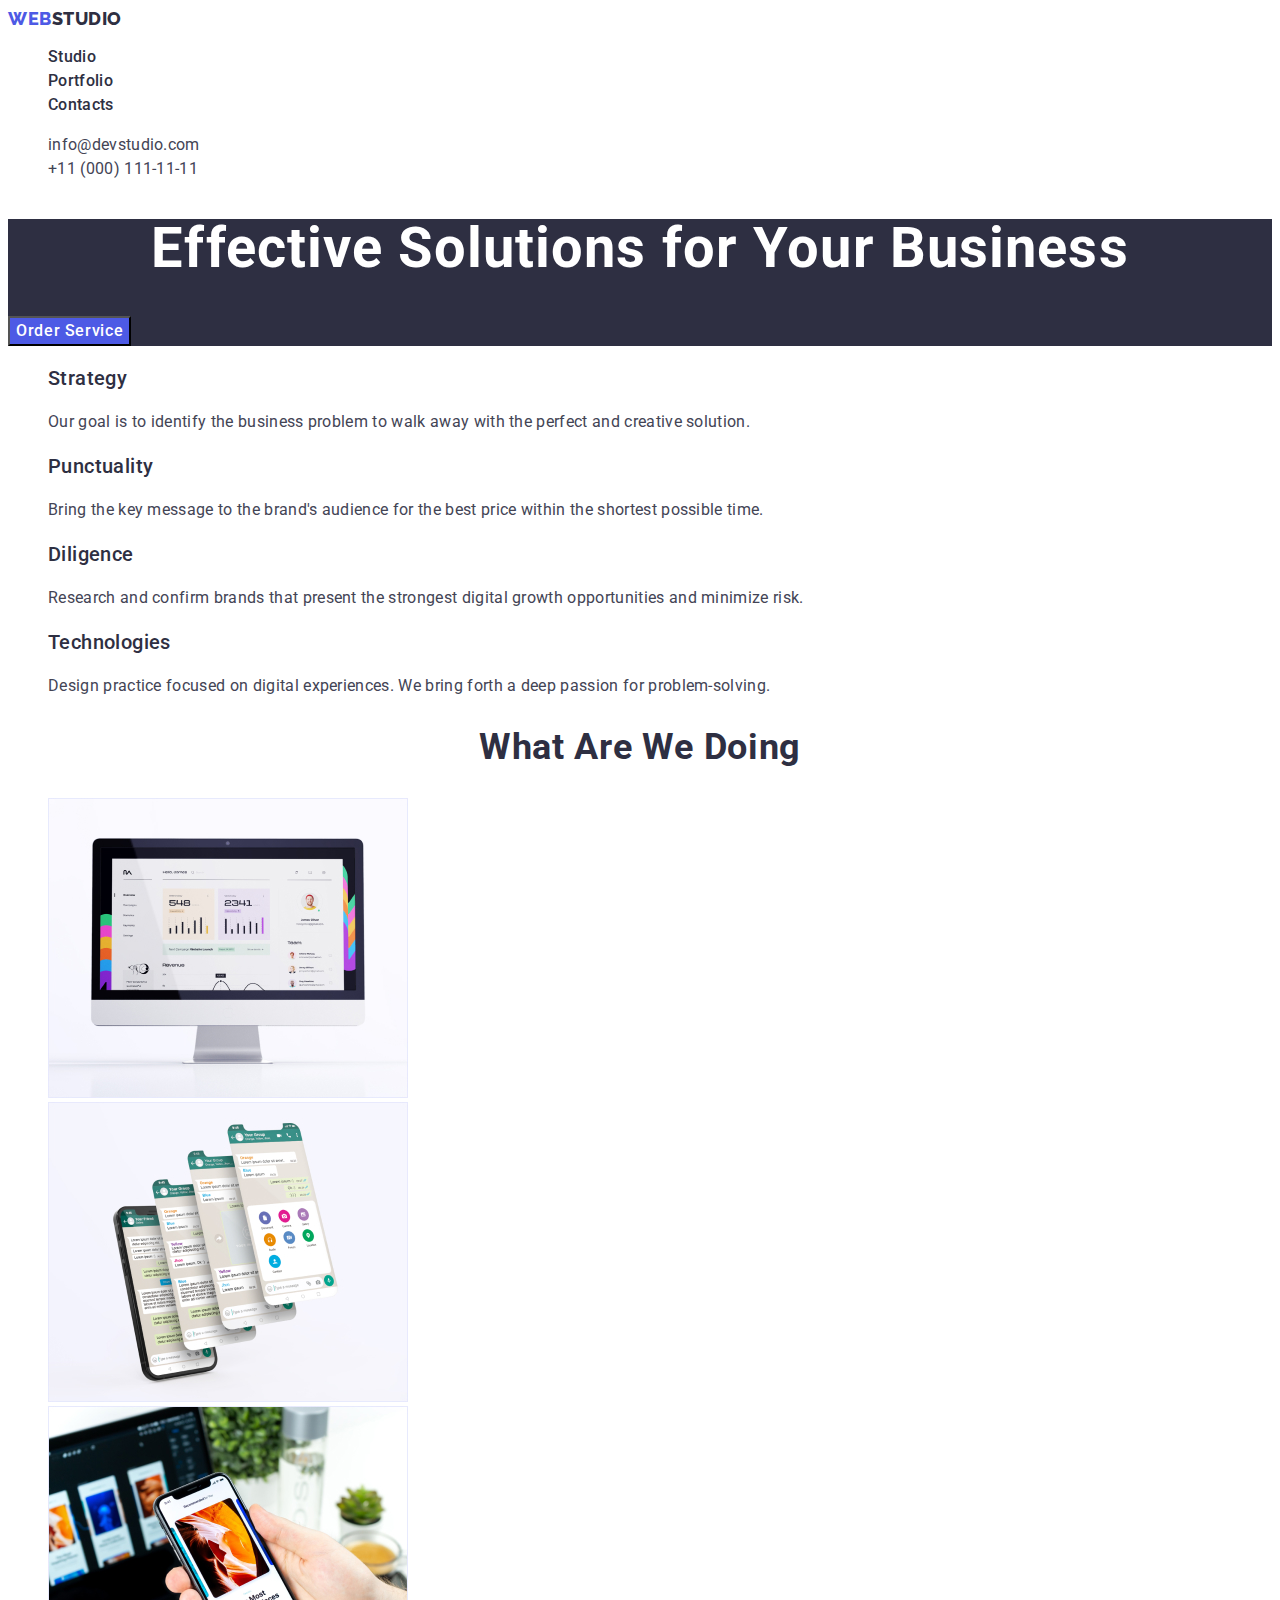
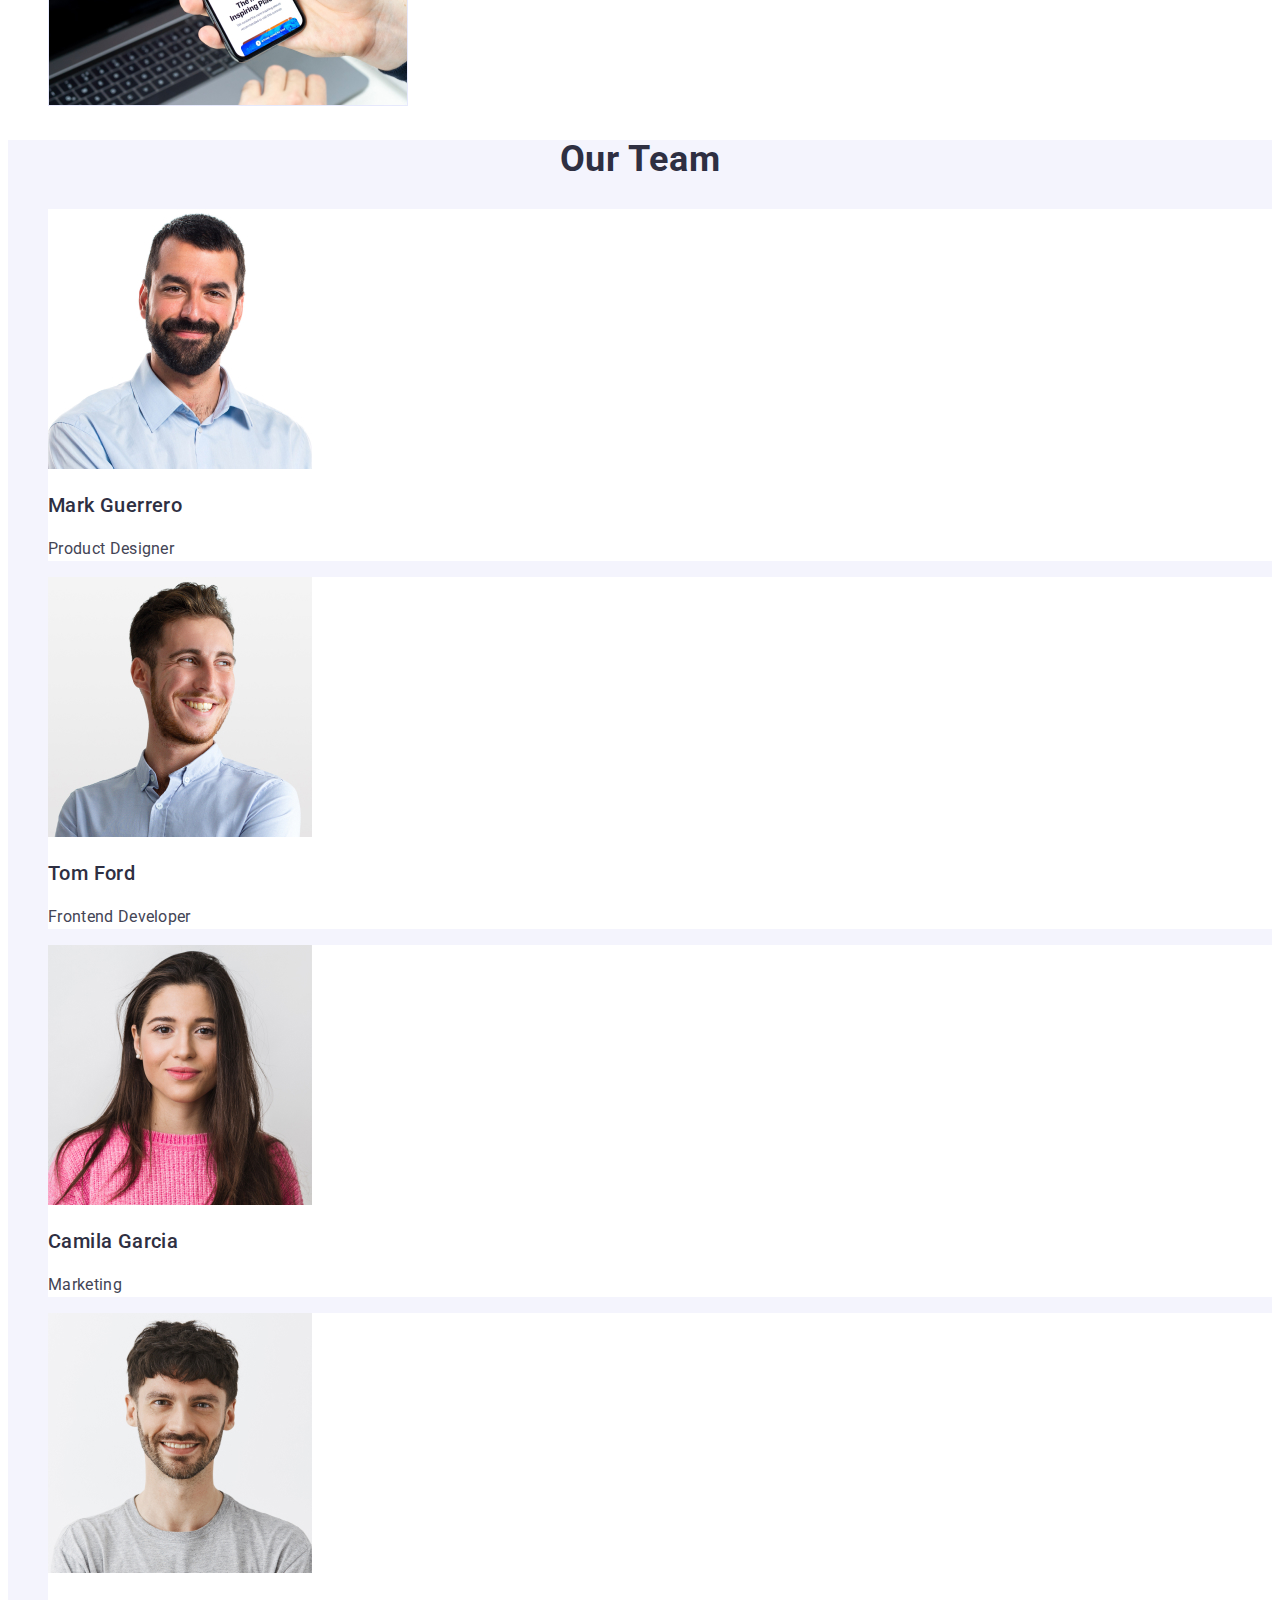
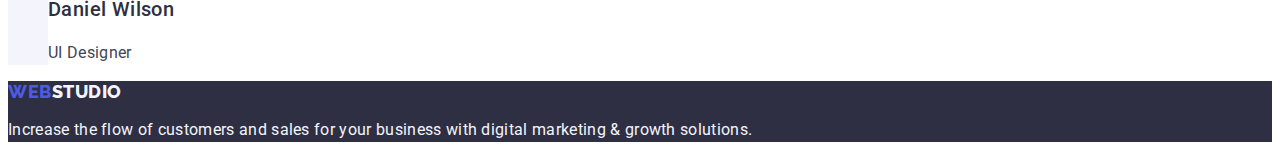
==== index.html @ 411c007d "Initial commit" ====
<!DOCTYPE html>
<html lang="en">
  <head>
    <meta charset="UTF-8" />
    <meta http-equiv="X-UA-Compatible" content="IE=edge" />
    <meta name="viewport" content="width=device-width, initial-scale=1.0" />
    <title>Webstudio</title>
    <link rel="preconnect" href="https://fonts.googleapis.com" />
    <link rel="preconnect" href="https://fonts.gstatic.com" crossorigin />
    <link
      href="https://fonts.googleapis.com/css2?family=Raleway:wght@800&family=Roboto:wght@400;500;700&display=swap"
      rel="stylesheet"
    />
    <link rel="stylesheet" href="./css/styles.css" />
  </head>
  <body>
    <header>
      <nav>
        <a class="logo link" href="./index.html"
          >Web<span class="accent">Studio</span>
        </a>
        <ul class="list">
          <li>
            <a class="nav link" href="./index.html">Studio</a>
          </li>
          <li>
            <a class="nav link" href="./portfolio.html">Portfolio</a>
          </li>
          <li>
            <a class="nav link" href="">Contacts</a>
          </li>
        </ul>
      </nav>
      <address class="address">
        <ul class="list">
          <li>
            <a class="address-text link" href="mailto:info@devstudio.com"
              >info@devstudio.com
            </a>
          </li>
          <li>
            <a class="address-text link" href="tel:+110001111111"
              >+11 (000) 111-11-11
            </a>
          </li>
        </ul>
      </address>
    </header>
    <main>
      <section class="hero">
        <h1 class="hero-title">Effective Solutions for Your Business</h1>
        <button class="button-form" type="button">Order Service</button>
      </section>
      <section>
        <h2 hidden class="section-title">Features</h2>
        <ul class="list">
          <li>
            <h3 class="subtitle">Strategy</h3>
            <p class="section-text">
              Our goal is to identify the business problem to walk away with the
              perfect and creative solution.
            </p>
          </li>
          <li>
            <h3 class="subtitle">Punctuality</h3>
            <p class="section-text">
              Bring the key message to the brand's audience for the best price
              within the shortest possible time.
            </p>
          </li>
          <li>
            <h3 class="subtitle">Diligence</h3>
            <p class="section-text">
              Research and confirm brands that present the strongest digital
              growth opportunities and minimize risk.
            </p>
          </li>
          <li>
            <h3 class="subtitle">Technologies</h3>
            <p class="section-text">
              Design practice focused on digital experiences. We bring forth a
              deep passion for problem-solving.
            </p>
          </li>
        </ul>
      </section>
      <section>
        <h2 class="section-title">What are we doing</h2>
        <ul class="list">
          <li>
            <img
              src="./images/our_work/img-1.jpg"
              alt="imagine_1"
              width="360"
              height="300"
            />
          </li>
          <li>
            <img
              src="./images/our_work/img-2.jpg"
              alt="imagine_2"
              width="360"
              height="300"
            />
          </li>
          <li>
            <img
              src="./images/our_work/img-3.jpg"
              alt="imagine_3"
              width="360"
              height="300"
            />
          </li>
        </ul>
      </section>
      <section class="team">
        <h2 class="section-title">Our Team</h2>
        <ul class="list">
          <li class="list-item">
            <img
              src="./images/team/img-1.jpg"
              alt="Mark"
              width="264"
              height="260"
            />
            <h3 class="subtitle">Mark Guerrero</h3>
            <p class="section-text">Product Designer</p>
          </li>
          <li class="list-item">
            <img
              src="./images/team/img-2.jpg"
              alt="Tom"
              width="264"
              height="260"
            />
            <h3 class="subtitle">Tom Ford</h3>
            <p class="section-text">Frontend Developer</p>
          </li>
          <li class="list-item">
            <img
              src="./images/team/img-3.jpg"
              alt="Camila"
              width="264"
              height="260"
            />
            <h3 class="subtitle">Camila Garcia</h3>
            <p class="section-text">Marketing</p>
          </li>
          <li class="list-item">
            <img
              src="./images/team/img-4.jpg"
              alt="Daniel"
              width="264"
              height="260"
            />
            <h3 class="subtitle">Daniel Wilson</h3>
            <p class="section-text">UI Designer</p>
          </li>
        </ul>
      </section>
    </main>
    <footer class="footer">
      <a class="logo link" href="./index.html"
        >Web<span class="sub-accent">Studio</span></a
      >
      <p class="section-text text-color">
        Increase the flow of customers and sales for your business with digital
        marketing & growth solutions.
      </p>
    </footer>
  </body>
</html>
---- css/styles.css ----
:root {
  --iris: #4d5ae5;
  --ocean: #404bbf;
  --navyblue: #2e2f42;
  --green: #31d0aa;
  --slate: #434455;
  --lightslate: #8e8f99;
  --cornflower: #e7e9fc;
  --cloud: #f4f4fd;
  --navybluemodal: #2e2f42;
  --grey: #2e2f42;
  --white: #ffffff;
  --dairy: #fcfcfc;
}

body {
  font-family: "Roboto", sans-serif;

  color: var(--slate);
  background-color: var(--white);
}

.logo {
  font-family: "Raleway", sans-serif;
  font-weight: 800;
  font-size: 18px;
  line-height: 1.17;
  letter-spacing: 0.03em;
  text-transform: uppercase;

  color: var(--iris);
}

.link {
  text-decoration: none;
}

.accent {
  color: var(--navyblue);
}

.sub-accent {
  color: var(--cloud);
}

.list {
  list-style: none;
}

.nav {
  font-weight: 500;
  font-size: 16px;
  line-height: 1.5;
  letter-spacing: 0.02em;

  color: var(--navyblue);
}

.nav:hover,
.nav:focus {
  color: var(--ocean);
}

.address {
  font-style: normal;
}

.address-text {
  font-weight: 400;
  font-size: 16px;
  line-height: 1.5;
  letter-spacing: 0.02em;
  text-decoration: none;

  color: var(--slate);
}

.address-text:hover,
.address-text:focus {
  color: var(--ocean);
}

.hero {
  background-color: var(--grey);
}

.hero-title {
  font-weight: 700;
  font-size: 56px;
  line-height: 1.07;
  letter-spacing: 0.02em;
  text-align: center;
  color: var(--white);
}

.button-form {
  font-family: "Roboto", sans-serif;
  font-weight: 500;
  font-size: 16px;
  line-height: 1.5;
  letter-spacing: 0.04em;
  cursor: pointer;

  background-color: var(--iris);
  color: var(--white);
}

.button-form:hover,
.button-form:focus {
  background-color: var(--ocean);
}

.section-title {
  font-weight: 700;
  font-size: 36px;
  line-height: 1.11;
  letter-spacing: 0.02em;
  text-transform: capitalize;
  text-align: center;

  color: var(--navyblue);
}

.subtitle {
  font-weight: 500;
  font-size: 20px;
  line-height: 1.2;
  letter-spacing: 0.02em;

  color: var(--navyblue);
}

.team {
  background-color: var(--cloud);
}

.list-item {
  background-color: var(--white);
}

.footer {
  background-color: var(--navyblue);
}

.portfolio-title {
  font-weight: 700;
  font-size: 56px;
  line-height: 1.07;
  letter-spacing: 0.02em;
  text-align: center;

  color: var(--navyblue);
}

.button-filter {
  font-family: "Roboto", sans-serif;
  font-weight: 500;
  font-size: 16px;
  line-height: 1.5;
  letter-spacing: 0.04em;
  cursor: pointer;

  color: var(--iris);
  background-color: var(--cloud);
}

.button-filter:hover,
.button-filter:focus {
  color: var(--white);
  background-color: var(--ocean);
}

.section-text {
  font-size: 16px;
  line-height: 1.5;
  letter-spacing: 0.02em;

  color: var(--slate);
}

.text-color {
  color: var(--cloud);
}
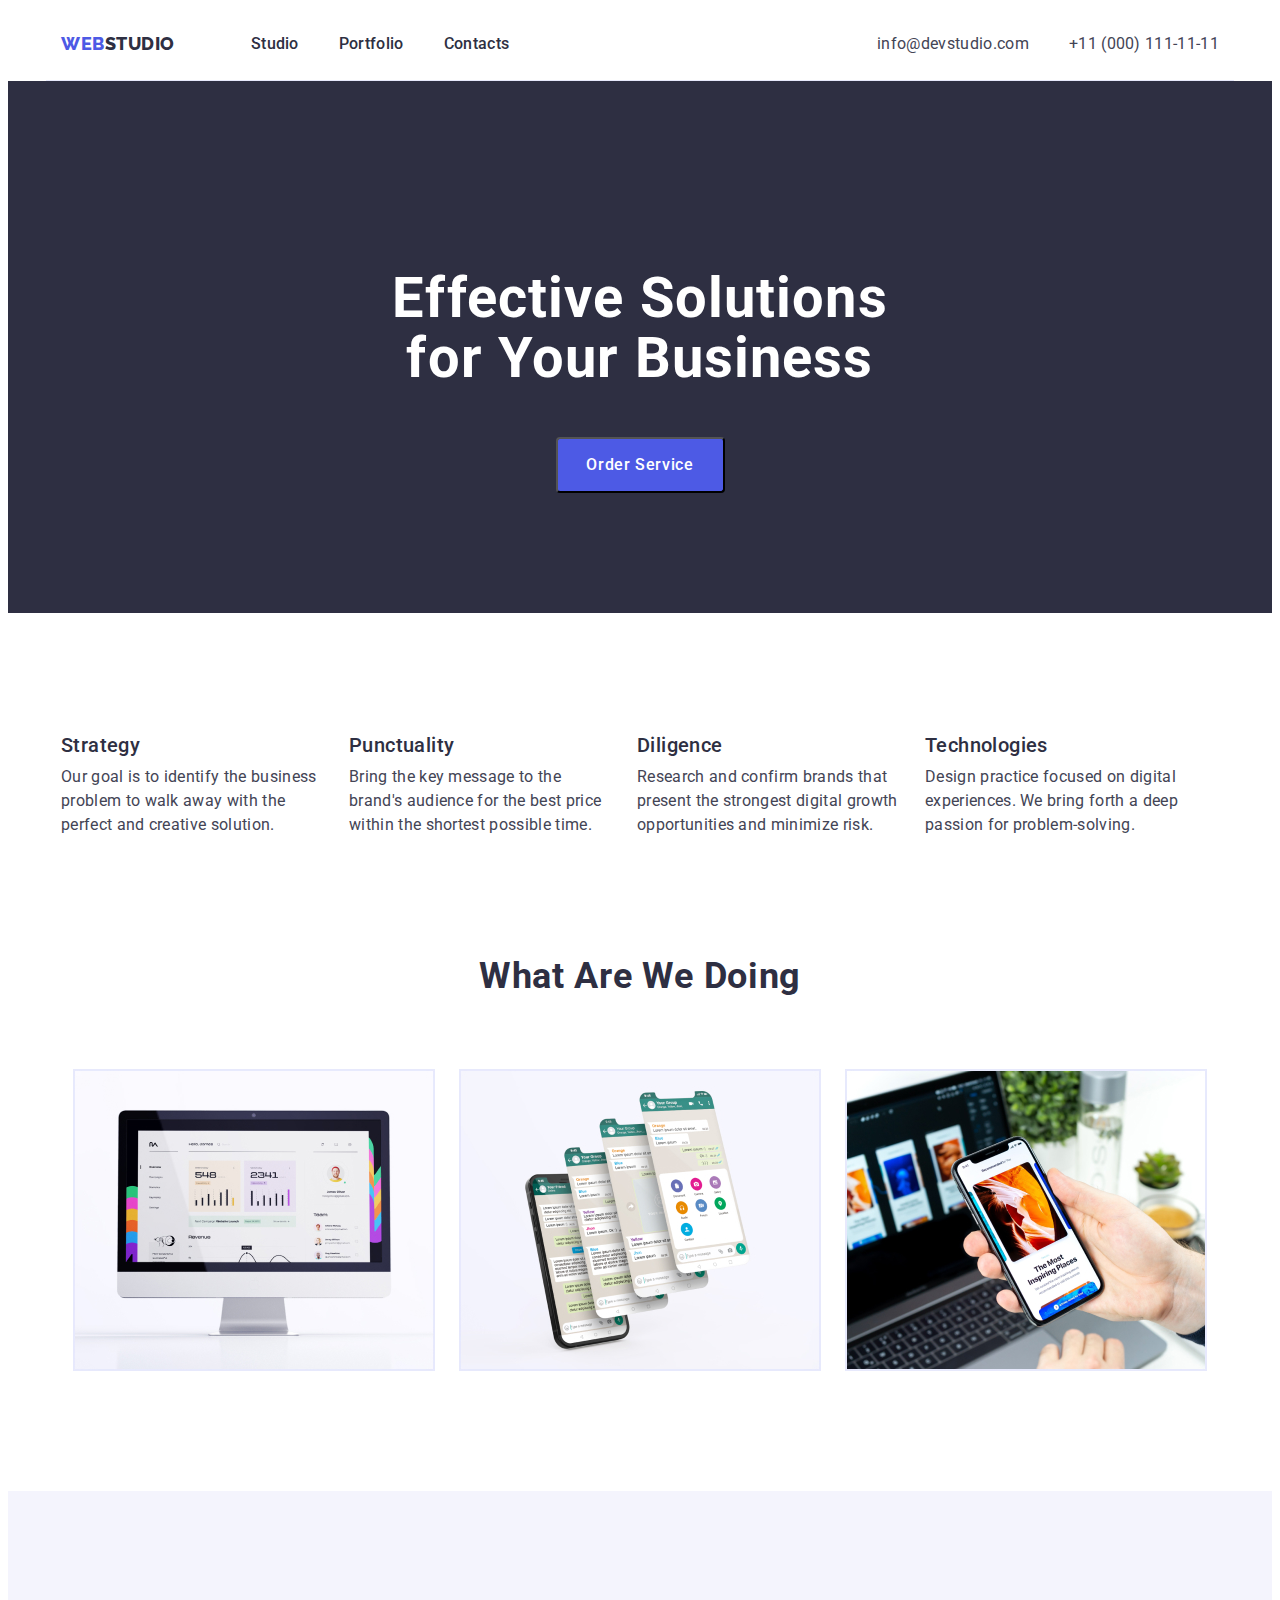
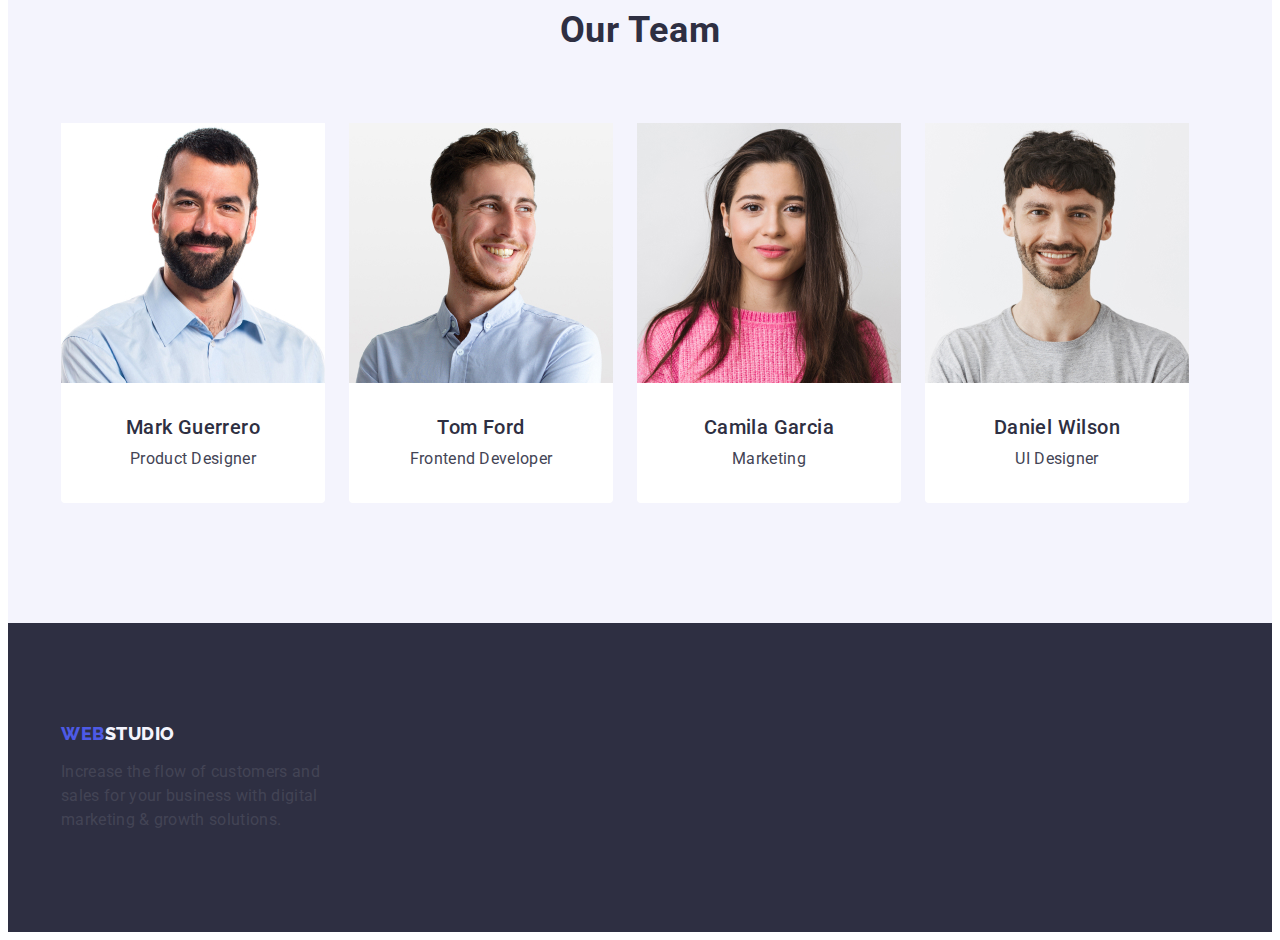
==== commit f3dff00f: "hw-3" ====
--- a/index.html
+++ b/index.html
@@ -11,162 +11,189 @@
       href="https://fonts.googleapis.com/css2?family=Raleway:wght@800&family=Roboto:wght@400;500;700&display=swap"
       rel="stylesheet"
     />
+    <link
+      rel="stylesheet"
+      href="https://cdnjs.cloudflare.com/ajax/libs/modern-normalize/1.1.0/modern-normalize.min.css"
+      integrity="sha512-wpPYUAdjBVSE4KJnH1VR1HeZfpl1ub8YT/NKx4PuQ5NmX2tKuGu6U/JRp5y+Y8XG2tV+wKQpNHVUX03MfMFn9Q=="
+      crossorigin="anonymous"
+      referrerpolicy="no-referrer"
+    />
     <link rel="stylesheet" href="./css/styles.css" />
   </head>
   <body>
     <header>
-      <nav>
-        <a class="logo link" href="./index.html"
-          >Web<span class="accent">Studio</span>
-        </a>
-        <ul class="list">
-          <li>
-            <a class="nav link" href="./index.html">Studio</a>
-          </li>
-          <li>
-            <a class="nav link" href="./portfolio.html">Portfolio</a>
-          </li>
-          <li>
-            <a class="nav link" href="">Contacts</a>
-          </li>
-        </ul>
-      </nav>
-      <address class="address">
-        <ul class="list">
-          <li>
-            <a class="address-text link" href="mailto:info@devstudio.com"
-              >info@devstudio.com
-            </a>
-          </li>
-          <li>
-            <a class="address-text link" href="tel:+110001111111"
-              >+11 (000) 111-11-11
-            </a>
-          </li>
-        </ul>
-      </address>
+      <div class="header-container container">
+        <nav class="nav-list">
+          <a class="logo link" href="./index.html"
+            >Web<span class="accent">Studio</span>
+          </a>
+          <ul class="header-list list">
+            <li>
+              <a class="nav link" href="./index.html">Studio</a>
+            </li>
+            <li>
+              <a class="nav link" href="./portfolio.html">Portfolio</a>
+            </li>
+            <li>
+              <a class="nav link" href="">Contacts</a>
+            </li>
+          </ul>
+        </nav>
+        <address class="address">
+          <ul class="address-list list">
+            <li>
+              <a class="address-text link" href="mailto:info@devstudio.com"
+                >info@devstudio.com
+              </a>
+            </li>
+            <li>
+              <a class="address-text link" href="tel:+110001111111"
+                >+11 (000) 111-11-11
+              </a>
+            </li>
+          </ul>
+        </address>
+      </div>
     </header>
     <main>
-      <section class="hero">
-        <h1 class="hero-title">Effective Solutions for Your Business</h1>
-        <button class="button-form" type="button">Order Service</button>
+      <section class="hero section">
+        <div class="container">
+          <h1 class="hero-title">Effective Solutions for Your Business</h1>
+          <button class="button-form" type="button">Order Service</button>
+        </div>
       </section>
-      <section>
-        <h2 hidden class="section-title">Features</h2>
-        <ul class="list">
-          <li>
-            <h3 class="subtitle">Strategy</h3>
-            <p class="section-text">
-              Our goal is to identify the business problem to walk away with the
-              perfect and creative solution.
-            </p>
-          </li>
-          <li>
-            <h3 class="subtitle">Punctuality</h3>
-            <p class="section-text">
-              Bring the key message to the brand's audience for the best price
-              within the shortest possible time.
-            </p>
-          </li>
-          <li>
-            <h3 class="subtitle">Diligence</h3>
-            <p class="section-text">
-              Research and confirm brands that present the strongest digital
-              growth opportunities and minimize risk.
-            </p>
-          </li>
-          <li>
-            <h3 class="subtitle">Technologies</h3>
-            <p class="section-text">
-              Design practice focused on digital experiences. We bring forth a
-              deep passion for problem-solving.
-            </p>
-          </li>
-        </ul>
+      <section class="features section">
+        <div class="container">
+          <h2 class="visually-hidden section-title">Features</h2>
+          <ul class="features-container list">
+            <li class="features-item">
+              <h3 class="subtitle">Strategy</h3>
+              <p class="section-text">
+                Our goal is to identify the business problem to walk away with
+                the perfect and creative solution.
+              </p>
+            </li>
+            <li class="features-item">
+              <h3 class="subtitle">Punctuality</h3>
+              <p class="section-text">
+                Bring the key message to the brand's audience for the best price
+                within the shortest possible time.
+              </p>
+            </li>
+            <li class="features-item">
+              <h3 class="subtitle">Diligence</h3>
+              <p class="section-text">
+                Research and confirm brands that present the strongest digital
+                growth opportunities and minimize risk.
+              </p>
+            </li>
+            <li class="features-item">
+              <h3 class="subtitle">Technologies</h3>
+              <p class="section-text">
+                Design practice focused on digital experiences. We bring forth a
+                deep passion for problem-solving.
+              </p>
+            </li>
+          </ul>
+        </div>
       </section>
-      <section>
-        <h2 class="section-title">What are we doing</h2>
-        <ul class="list">
-          <li>
-            <img
-              src="./images/our_work/img-1.jpg"
-              alt="imagine_1"
-              width="360"
-              height="300"
-            />
-          </li>
-          <li>
-            <img
-              src="./images/our_work/img-2.jpg"
-              alt="imagine_2"
-              width="360"
-              height="300"
-            />
-          </li>
-          <li>
-            <img
-              src="./images/our_work/img-3.jpg"
-              alt="imagine_3"
-              width="360"
-              height="300"
-            />
-          </li>
-        </ul>
+      <section class="section">
+        <div class="container">
+          <h2 class="section-title">What are we doing</h2>
+          <ul class="list works-list">
+            <li class="works-item">
+              <img
+                src="./images/our_work/img-1.jpg"
+                alt="imagine_1"
+                width="360"
+                height="300"
+              />
+            </li>
+            <li class="works-item">
+              <img
+                src="./images/our_work/img-2.jpg"
+                alt="imagine_2"
+                width="360"
+                height="300"
+              />
+            </li>
+            <li class="works-item">
+              <img
+                src="./images/our_work/img-3.jpg"
+                alt="imagine_3"
+                width="360"
+                height="300"
+              />
+            </li>
+          </ul>
+        </div>
       </section>
-      <section class="team">
-        <h2 class="section-title">Our Team</h2>
-        <ul class="list">
-          <li class="list-item">
-            <img
-              src="./images/team/img-1.jpg"
-              alt="Mark"
-              width="264"
-              height="260"
-            />
-            <h3 class="subtitle">Mark Guerrero</h3>
-            <p class="section-text">Product Designer</p>
-          </li>
-          <li class="list-item">
-            <img
-              src="./images/team/img-2.jpg"
-              alt="Tom"
-              width="264"
-              height="260"
-            />
-            <h3 class="subtitle">Tom Ford</h3>
-            <p class="section-text">Frontend Developer</p>
-          </li>
-          <li class="list-item">
-            <img
-              src="./images/team/img-3.jpg"
-              alt="Camila"
-              width="264"
-              height="260"
-            />
-            <h3 class="subtitle">Camila Garcia</h3>
-            <p class="section-text">Marketing</p>
-          </li>
-          <li class="list-item">
-            <img
-              src="./images/team/img-4.jpg"
-              alt="Daniel"
-              width="264"
-              height="260"
-            />
-            <h3 class="subtitle">Daniel Wilson</h3>
-            <p class="section-text">UI Designer</p>
-          </li>
-        </ul>
+      <section class="team section">
+        <div class="container">
+          <h2 class="section-title">Our Team</h2>
+          <ul class="list team-list">
+            <li class="team-item">
+              <img
+                src="./images/team/img-1.jpg"
+                alt="Mark"
+                width="264"
+                height="260"
+              />
+              <div class="descr">
+                <h3 class="subtitle">Mark Guerrero</h3>
+                <p class="section-text">Product Designer</p>
+              </div>
+            </li>
+            <li class="team-item">
+              <img
+                src="./images/team/img-2.jpg"
+                alt="Tom"
+                width="264"
+                height="260"
+              />
+              <div class="descr">
+                <h3 class="subtitle">Tom Ford</h3>
+                <p class="section-text">Frontend Developer</p>
+              </div>
+            </li>
+            <li class="team-item">
+              <img
+                src="./images/team/img-3.jpg"
+                alt="Camila"
+                width="264"
+                height="260"
+              />
+              <div class="descr">
+                <h3 class="subtitle">Camila Garcia</h3>
+                <p class="section-text">Marketing</p>
+              </div>
+            </li>
+            <li class="team-item">
+              <img
+                src="./images/team/img-4.jpg"
+                alt="Daniel"
+                width="264"
+                height="260"
+              />
+              <div class="descr">
+                <h3 class="subtitle">Daniel Wilson</h3>
+                <p class="section-text">UI Designer</p>
+              </div>
+            </li>
+          </ul>
+        </div>
       </section>
     </main>
     <footer class="footer">
-      <a class="logo link" href="./index.html"
-        >Web<span class="sub-accent">Studio</span></a
-      >
-      <p class="section-text text-color">
-        Increase the flow of customers and sales for your business with digital
-        marketing & growth solutions.
-      </p>
+      <div class="container footer-container">
+        <a class="logo link logo-footer" href="./index.html"
+          >Web<span class="sub-accent">Studio</span></a
+        >
+        <p class="section-text footer-text">
+          Increase the flow of customers and sales for your business with
+          digital marketing & growth solutions.
+        </p>
+      </div>
     </footer>
   </body>
 </html>
--- a/css/styles.css
+++ b/css/styles.css
@@ -15,9 +15,60 @@
 
 body {
   font-family: "Roboto", sans-serif;
-
   color: var(--slate);
   background-color: var(--white);
+}
+
+h1,
+h2,
+h3,
+h4,
+h5,
+h6,
+p {
+  margin: 0;
+}
+
+ul {
+  margin-top: 0;
+  margin-bottom: 0;
+  padding: 0;
+}
+
+img {
+  display: block;
+  max-width: 100%;
+  height: auto;
+}
+
+button {
+  cursor: pointer;
+}
+
+.list {
+  list-style: none;
+}
+
+.link {
+  text-decoration: none;
+}
+
+.container {
+  max-width: 1158px;
+  padding: 0 15px;
+  margin: 0 auto;
+
+  /* outline: 2px solid red;
+  outline-offset: -2px; */
+}
+
+.header-container {
+  display: flex;
+  align-items: center;
+
+  border-bottom-width: 1px;
+  border-bottom-style: solid;
+  border-bottom-color: var(--cornflower);
 }
 
 .logo {
@@ -28,11 +79,9 @@
   letter-spacing: 0.03em;
   text-transform: uppercase;
 
+  margin-right: 76px;
+
   color: var(--iris);
-}
-
-.link {
-  text-decoration: none;
 }
 
 .accent {
@@ -43,8 +92,17 @@
   color: var(--cloud);
 }
 
-.list {
-  list-style: none;
+.nav-list {
+  display: flex;
+  align-items: center;
+  margin-right: auto;
+}
+
+.header-list,
+.address-list {
+  display: flex;
+  align-items: center;
+  gap: 40px;
 }
 
 .nav {
@@ -53,6 +111,8 @@
   line-height: 1.5;
   letter-spacing: 0.02em;
 
+  display: block;
+  padding: 24px 0;
   color: var(--navyblue);
 }
 
@@ -72,6 +132,7 @@
   letter-spacing: 0.02em;
   text-decoration: none;
 
+  padding: 24px 0;
   color: var(--slate);
 }
 
@@ -80,8 +141,13 @@
   color: var(--ocean);
 }
 
+.section {
+  padding-bottom: 120px;
+}
+
 .hero {
   background-color: var(--grey);
+  padding-top: 188px;
 }
 
 .hero-title {
@@ -91,6 +157,11 @@
   letter-spacing: 0.02em;
   text-align: center;
   color: var(--white);
+
+  max-width: 496px;
+  margin-left: auto;
+  margin-right: auto;
+  margin-bottom: 48px;
 }
 
 .button-form {
@@ -99,7 +170,14 @@
   font-size: 16px;
   line-height: 1.5;
   letter-spacing: 0.04em;
-  cursor: pointer;
+
+  width: 169px;
+  height: 56px;
+  border-radius: 4px;
+  display: block;
+
+  margin-left: auto;
+  margin-right: auto;
 
   background-color: var(--iris);
   color: var(--white);
@@ -108,6 +186,23 @@
 .button-form:hover,
 .button-form:focus {
   background-color: var(--ocean);
+}
+
+.visually-hidden {
+  position: absolute;
+  width: 1px;
+  height: 1px;
+  margin: -1px;
+  border: 0;
+  padding: 0;
+  white-space: nowrap;
+  clip-path: inset(100%);
+  clip: rect(0 0 0 0);
+  overflow: hidden;
+}
+
+.features {
+  padding-top: 120px;
 }
 
 .section-title {
@@ -118,7 +213,29 @@
   text-transform: capitalize;
   text-align: center;
 
-  color: var(--navyblue);
+  margin-bottom: 72px;
+  color: var(--navyblue);
+}
+
+.features-container {
+  display: flex;
+  align-items: center;
+  gap: 24px;
+}
+
+.features-item {
+  width: 264px;
+}
+
+.works-list {
+  display: flex;
+  align-items: center;
+  justify-content: center;
+  gap: 24px;
+}
+
+.works-item {
+  border: 1px solid var(--cornflower);
 }
 
 .subtitle {
@@ -126,20 +243,107 @@
   font-size: 20px;
   line-height: 1.2;
   letter-spacing: 0.02em;
+  margin-bottom: 8px;
 
   color: var(--navyblue);
 }
 
 .team {
+  padding-top: 120px;
   background-color: var(--cloud);
 }
 
-.list-item {
+.team-list {
+  display: flex;
+  align-items: center;
+  flex-wrap: wrap;
+  gap: 24px;
+}
+
+.team-item {
+  border-bottom-left-radius: 4px;
+  border-bottom-right-radius: 4px;
+  width: calc(100% - 72px) / 4;
+
   background-color: var(--white);
+}
+
+.descr {
+  padding: 32px 16px;
+  text-align: center;
+}
+
+.card-item {
+  margin-right: 0;
+  margin-bottom: 0;
+}
+
+.card-descr {
+  padding: 32px 0;
+  border: 1px solid var(--cornflower);
+  border-top: none;
 }
 
 .footer {
   background-color: var(--navyblue);
+}
+
+.footer-container {
+  display: block;
+  padding-top: 100px;
+  padding-bottom: 100px;
+}
+
+.logo-footer {
+  display: inline-block;
+  margin-bottom: 16px;
+}
+
+.footer-text {
+  display: flex;
+  width: 264px;
+  color: var(--cloud);
+}
+
+.filter-list {
+  display: flex;
+  align-items: center;
+  justify-content: center;
+  gap: 24px;
+  margin-bottom: 72px;
+}
+
+.button-filter {
+  font-family: "Roboto", sans-serif;
+  font-weight: 500;
+  font-size: 16px;
+  line-height: 1.5;
+  letter-spacing: 0.04em;
+
+  padding: 21px 24px;
+  border: 1px solid var(--cornflower);
+  border-radius: 4px;
+
+  color: var(--iris);
+  background-color: var(--cloud);
+}
+
+.button-filter:hover,
+.button-filter:focus {
+  color: var(--white);
+  background-color: var(--ocean);
+}
+.portfolio-list {
+  display: flex;
+  flex-wrap: wrap;
+  row-gap: 48px;
+  column-gap: 24px;
+  width: calc(100% - 48px) / 3;
+}
+
+.portfolio {
+  padding-top: 96px;
+  padding-bottom: 121px;
 }
 
 .portfolio-title {
@@ -148,26 +352,7 @@
   line-height: 1.07;
   letter-spacing: 0.02em;
   text-align: center;
-
-  color: var(--navyblue);
-}
-
-.button-filter {
-  font-family: "Roboto", sans-serif;
-  font-weight: 500;
-  font-size: 16px;
-  line-height: 1.5;
-  letter-spacing: 0.04em;
-  cursor: pointer;
-
-  color: var(--iris);
-  background-color: var(--cloud);
-}
-
-.button-filter:hover,
-.button-filter:focus {
-  color: var(--white);
-  background-color: var(--ocean);
+  color: var(--navyblue);
 }
 
 .section-text {
@@ -177,7 +362,3 @@
 
   color: var(--slate);
 }
-
-.text-color {
-  color: var(--cloud);
-}
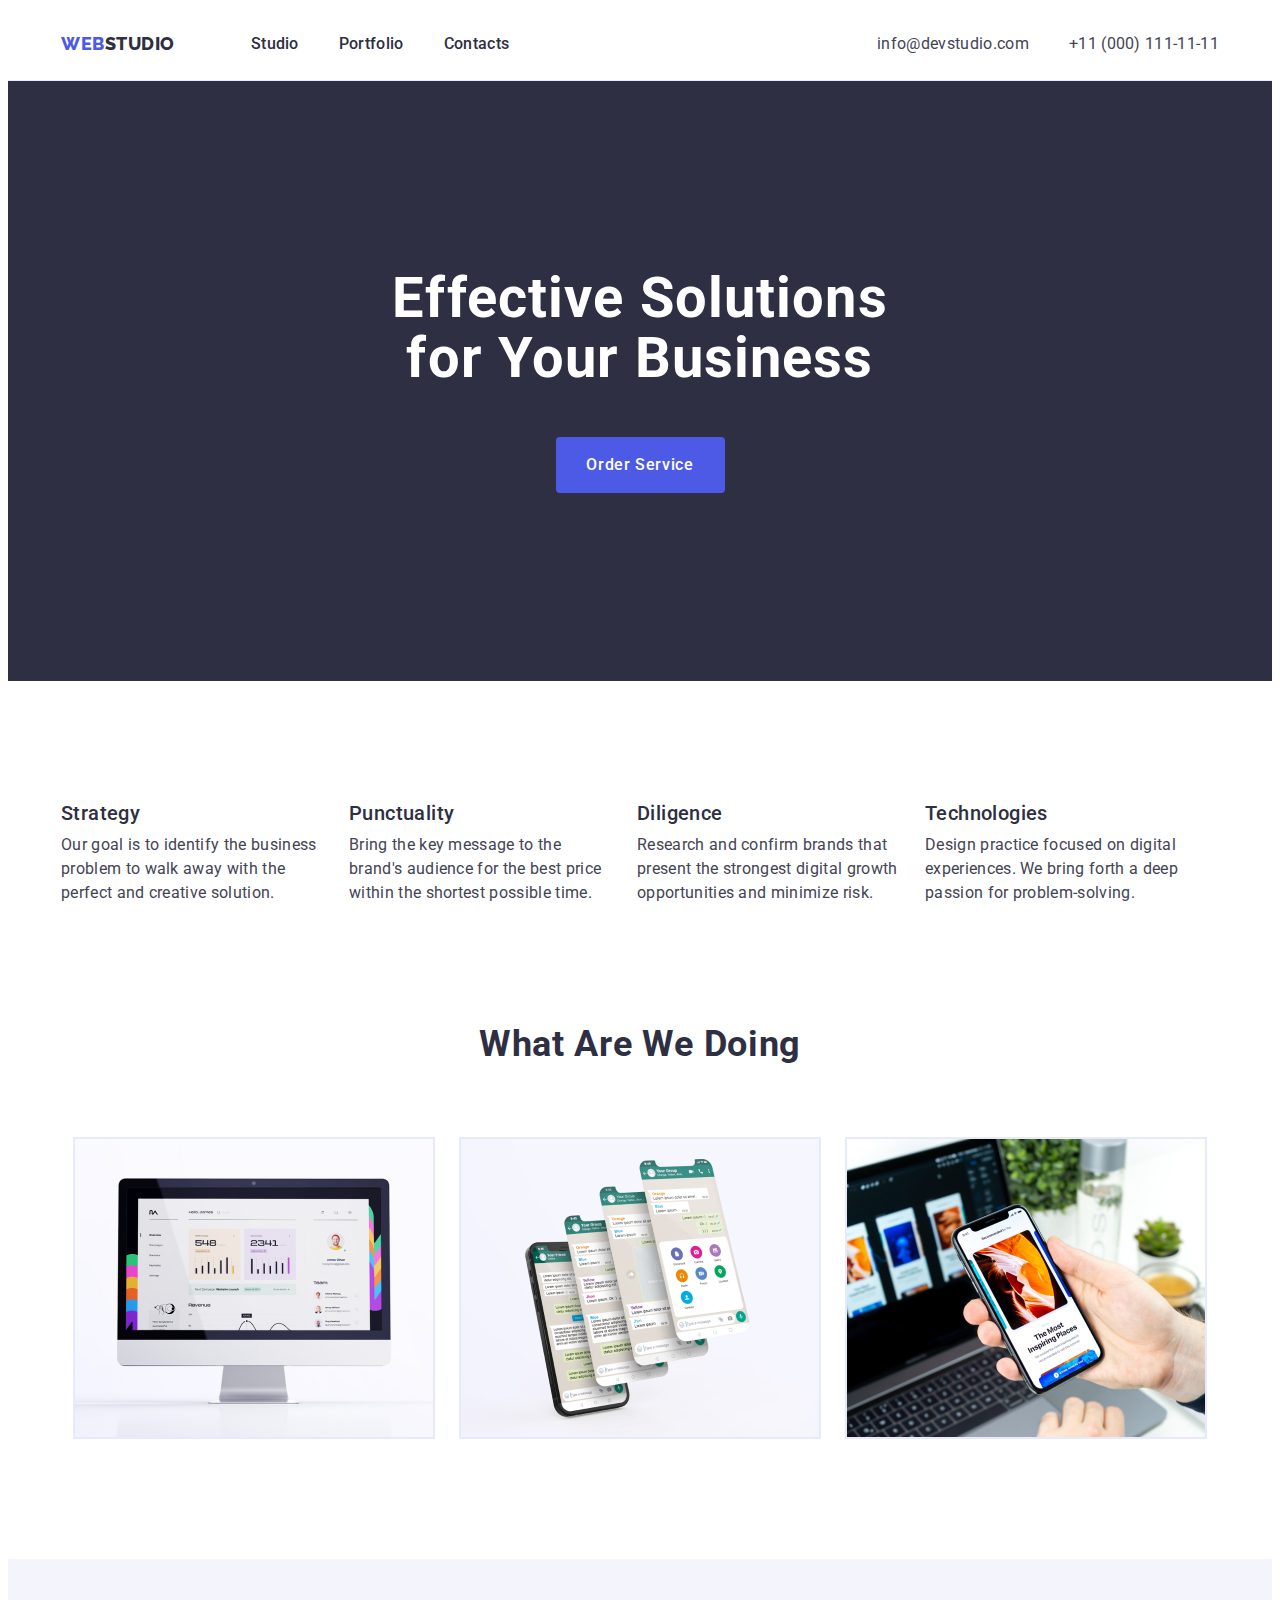
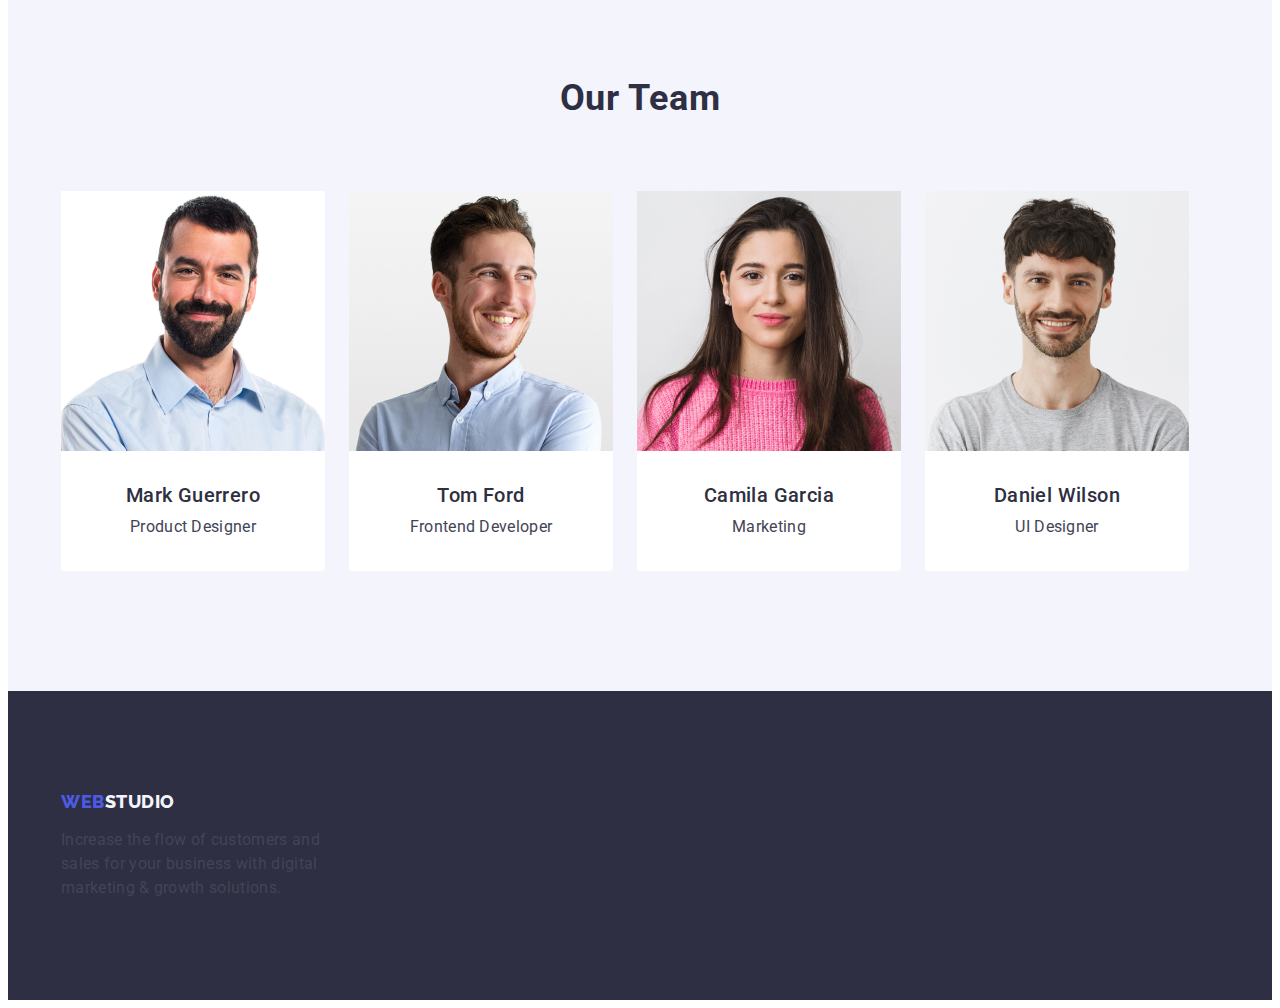
==== commit ae97a059: "hw-3-corrected" ====
--- a/index.html
+++ b/index.html
@@ -21,7 +21,7 @@
     <link rel="stylesheet" href="./css/styles.css" />
   </head>
   <body>
-    <header>
+    <header class="header">
       <div class="header-container container">
         <nav class="nav-list">
           <a class="logo link" href="./index.html"
--- a/css/styles.css
+++ b/css/styles.css
@@ -62,13 +62,13 @@
   outline-offset: -2px; */
 }
 
+.header {
+  border-bottom: 1px solid var(--cornflower);
+}
+
 .header-container {
   display: flex;
   align-items: center;
-
-  border-bottom-width: 1px;
-  border-bottom-style: solid;
-  border-bottom-color: var(--cornflower);
 }
 
 .logo {
@@ -147,7 +147,7 @@
 
 .hero {
   background-color: var(--grey);
-  padding-top: 188px;
+  padding: 188px 0;
 }
 
 .hero-title {
@@ -171,8 +171,9 @@
   line-height: 1.5;
   letter-spacing: 0.04em;
 
-  width: 169px;
+  min-width: 169px;
   height: 56px;
+  border: none;
   border-radius: 4px;
   display: block;
 
@@ -279,19 +280,18 @@
 }
 
 .card-descr {
-  padding: 32px 0;
+  padding: 32px 16px;
   border: 1px solid var(--cornflower);
   border-top: none;
 }
 
 .footer {
   background-color: var(--navyblue);
+  padding: 100px 0;
 }
 
 .footer-container {
   display: block;
-  padding-top: 100px;
-  padding-bottom: 100px;
 }
 
 .logo-footer {
@@ -319,7 +319,6 @@
   font-size: 16px;
   line-height: 1.5;
   letter-spacing: 0.04em;
-
   padding: 21px 24px;
   border: 1px solid var(--cornflower);
   border-radius: 4px;
@@ -330,9 +329,11 @@
 
 .button-filter:hover,
 .button-filter:focus {
+  border: 1px solid transparent;
   color: var(--white);
   background-color: var(--ocean);
 }
+
 .portfolio-list {
   display: flex;
   flex-wrap: wrap;
@@ -343,7 +344,7 @@
 
 .portfolio {
   padding-top: 96px;
-  padding-bottom: 121px;
+  padding-bottom: 120px;
 }
 
 .portfolio-title {
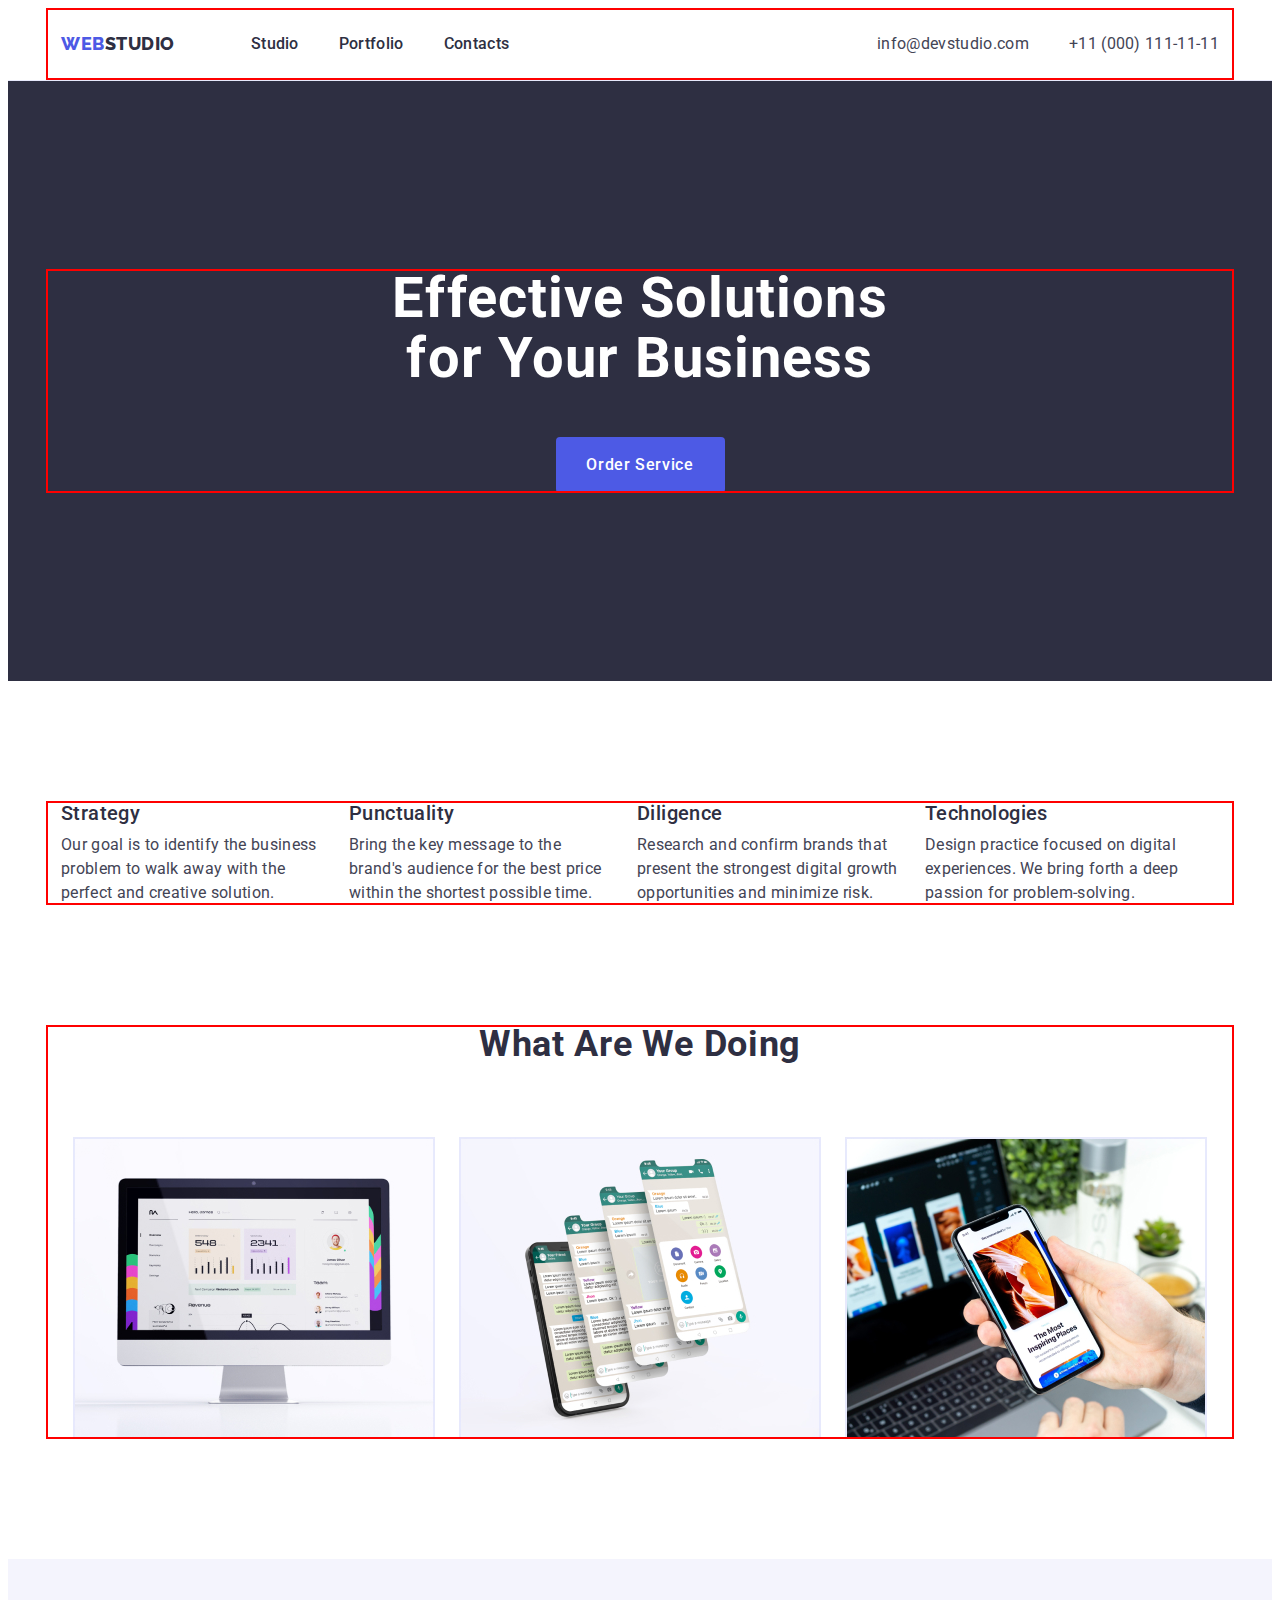
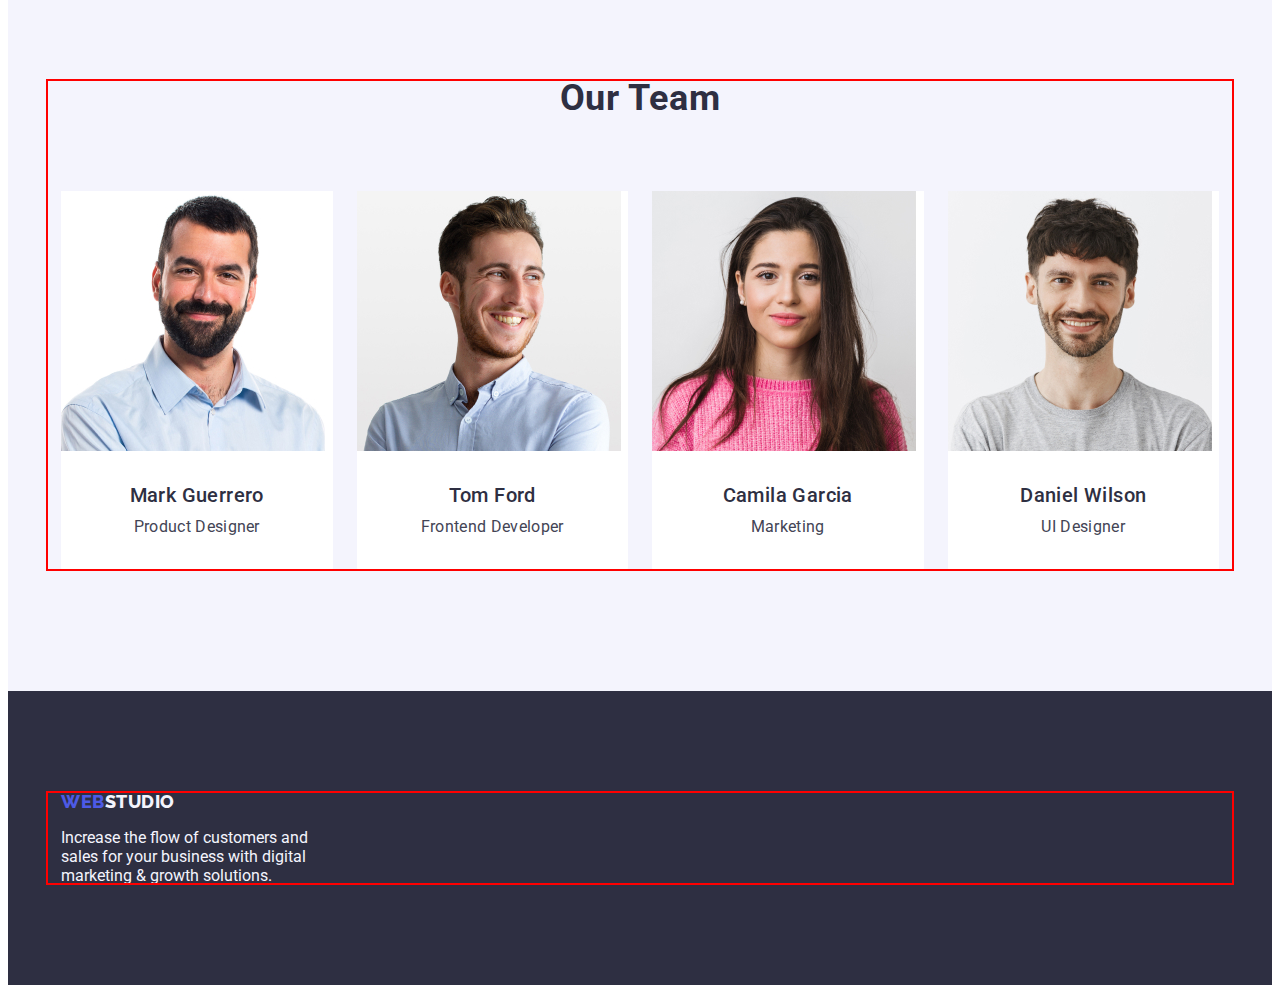
==== commit db5d2fef: "hw-03-corrected" ====
--- a/index.html
+++ b/index.html
@@ -24,7 +24,7 @@
     <header class="header">
       <div class="header-container container">
         <nav class="nav-list">
-          <a class="logo link" href="./index.html"
+          <a class="logo logo-header link" href="./index.html"
             >Web<span class="accent">Studio</span>
           </a>
           <ul class="header-list list">
@@ -189,7 +189,7 @@
         <a class="logo link logo-footer" href="./index.html"
           >Web<span class="sub-accent">Studio</span></a
         >
-        <p class="section-text footer-text">
+        <p class="footer-text">
           Increase the flow of customers and sales for your business with
           digital marketing & growth solutions.
         </p>
--- a/css/styles.css
+++ b/css/styles.css
@@ -11,6 +11,8 @@
   --grey: #2e2f42;
   --white: #ffffff;
   --dairy: #fcfcfc;
+
+  --indent: 24px;
 }
 
 body {
@@ -58,8 +60,8 @@
   padding: 0 15px;
   margin: 0 auto;
 
-  /* outline: 2px solid red;
-  outline-offset: -2px; */
+  outline: 2px solid red;
+  outline-offset: -2px;
 }
 
 .header {
@@ -79,9 +81,11 @@
   letter-spacing: 0.03em;
   text-transform: uppercase;
 
+  color: var(--iris);
+}
+
+.logo-header {
   margin-right: 76px;
-
-  color: var(--iris);
 }
 
 .accent {
@@ -264,8 +268,8 @@
 .team-item {
   border-bottom-left-radius: 4px;
   border-bottom-right-radius: 4px;
-  width: calc(100% - 72px) / 4;
-
+  --item: 4;
+  width: calc((100% - (var(--indent) * (var(--item) - 1))) / var(--item));
   background-color: var(--white);
 }
 
@@ -300,7 +304,6 @@
 }
 
 .footer-text {
-  display: flex;
   width: 264px;
   color: var(--cloud);
 }
@@ -319,7 +322,7 @@
   font-size: 16px;
   line-height: 1.5;
   letter-spacing: 0.04em;
-  padding: 21px 24px;
+  padding: 12px 24px;
   border: 1px solid var(--cornflower);
   border-radius: 4px;
 
@@ -339,7 +342,8 @@
   flex-wrap: wrap;
   row-gap: 48px;
   column-gap: 24px;
-  width: calc(100% - 48px) / 3;
+  --item: 3;
+  width: calc((100% - (var(--indent) * (var(--item) - 1))) / var(--item));
 }
 
 .portfolio {
